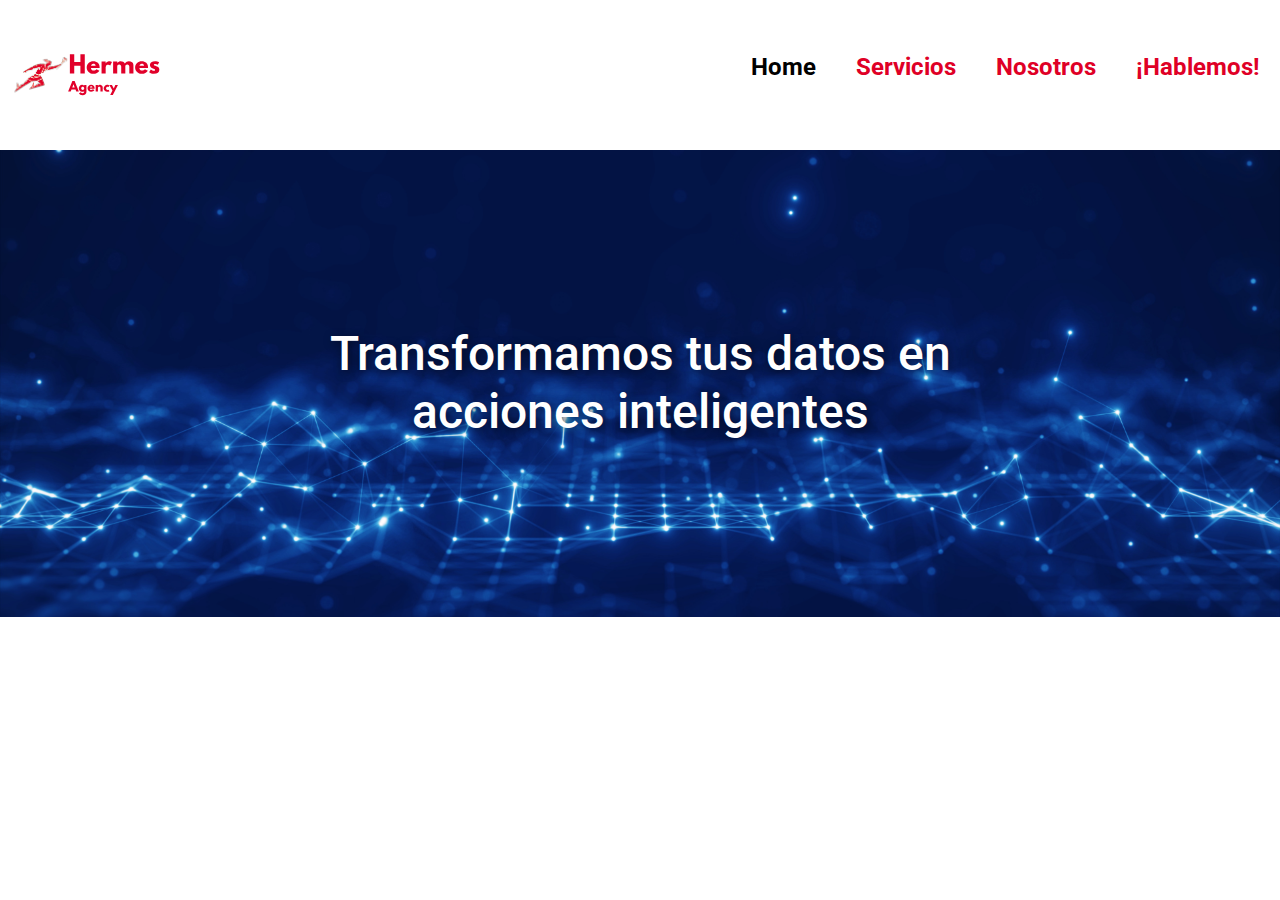
==== index.html @ 923fc14b "se creo nav ybanner y coloco hover en los li" ====
<!DOCTYPE html>
<html lang="en">
  <head>
    <meta charset="UTF-8" />
    <meta name="viewport" content="width=device-width, initial-scale=1.0" />
    <link rel="preconnect" href="https://fonts.googleapis.com" />
    <link rel="preconnect" href="https://fonts.gstatic.com" crossorigin />
    <link
      href="https://fonts.googleapis.com/css2?family=Roboto:ital,wght@0,100;0,300;0,400;0,500;0,700;0,900;1,100;1,300;1,400;1,500;1,700;1,900&display=swap"
      rel="stylesheet"
    />
    <link
      href="https://cdn.jsdelivr.net/npm/bootstrap@5.3.3/dist/css/bootstrap.min.css"
      rel="stylesheet"
      integrity="sha384-QWTKZyjpPEjISv5WaRU9OFeRpok6YctnYmDr5pNlyT2bRjXh0JMhjY6hW+ALEwIH"
      crossorigin="anonymous"
    />
    <link rel="stylesheet" href="style.css" />
    <title>Hermes Agency</title>
  </head>
  <body>
    <div>
      <nav>
        <img src="/images/Hermes.svg" alt="Hermes logo" class="logo" />

        <ul>
          <li><a href="#" id="home">Home</a></li>
          <li><a href="#">Servicios</a></li>
          <li><a href="#">Nosotros</a></li>
          <li><a href="#">¡Hablemos!</a></li>
        </ul>
      </nav>
    </div>
    <div class="banner-container">
        <img src="/images/banner-img.png" alt="banner hermes" class="banner-img">
        <h1 class="banner-text">Transformamos tus datos en acciones inteligentes</h1>
    </div>


    <script
      src="https://cdn.jsdelivr.net/npm/bootstrap@5.3.3/dist/js/bootstrap.bundle.min.js"
      integrity="sha384-YvpcrYf0tY3lHB60NNkmXc5s9fDVZLESaAA55NDzOxhy9GkcIdslK1eN7N6jIeHz"
      crossorigin="anonymous"
    ></script>
  </body>
</html>
---- style.css ----
* {
    margin: 0;
    font-family: "Roboto", sans-serif;
}

.logo {
    height: 150px;
    margin-left: 10px;
}

nav {
    display: flex;
    justify-content: space-between;
}

ul {
    list-style: none;
    display: flex;
    align-items: center;
}   

li {
    padding: 20px;
}

li a {
    font-weight: bold;
    font-size: 24px;
    color: #df0026;
    text-decoration: none;
    transition: 0.2s;
}

li a:hover {
    border-top: 4px solid #df0026;
    border-bottom: 4px solid #df0026;
}

#home {
    color: black;
}

#home:hover {
    color: #df0026;
    border-top: 4px solid #df0026;
    border-bottom: 4px solid #df0026;
}

.banner-container {
    position: relative;
    text-align: center;
    color: white;
}

.banner-img{
    width: 100%;
    height: auto;
}

.banner-text {
    position: absolute;
    top: 50%;
    left: 50%;
    transform: translate(-50%, -50%);
    font-size: 3em;
    text-shadow: 2px 2px 8px rgba(0, 0, 0, 0.5);
}
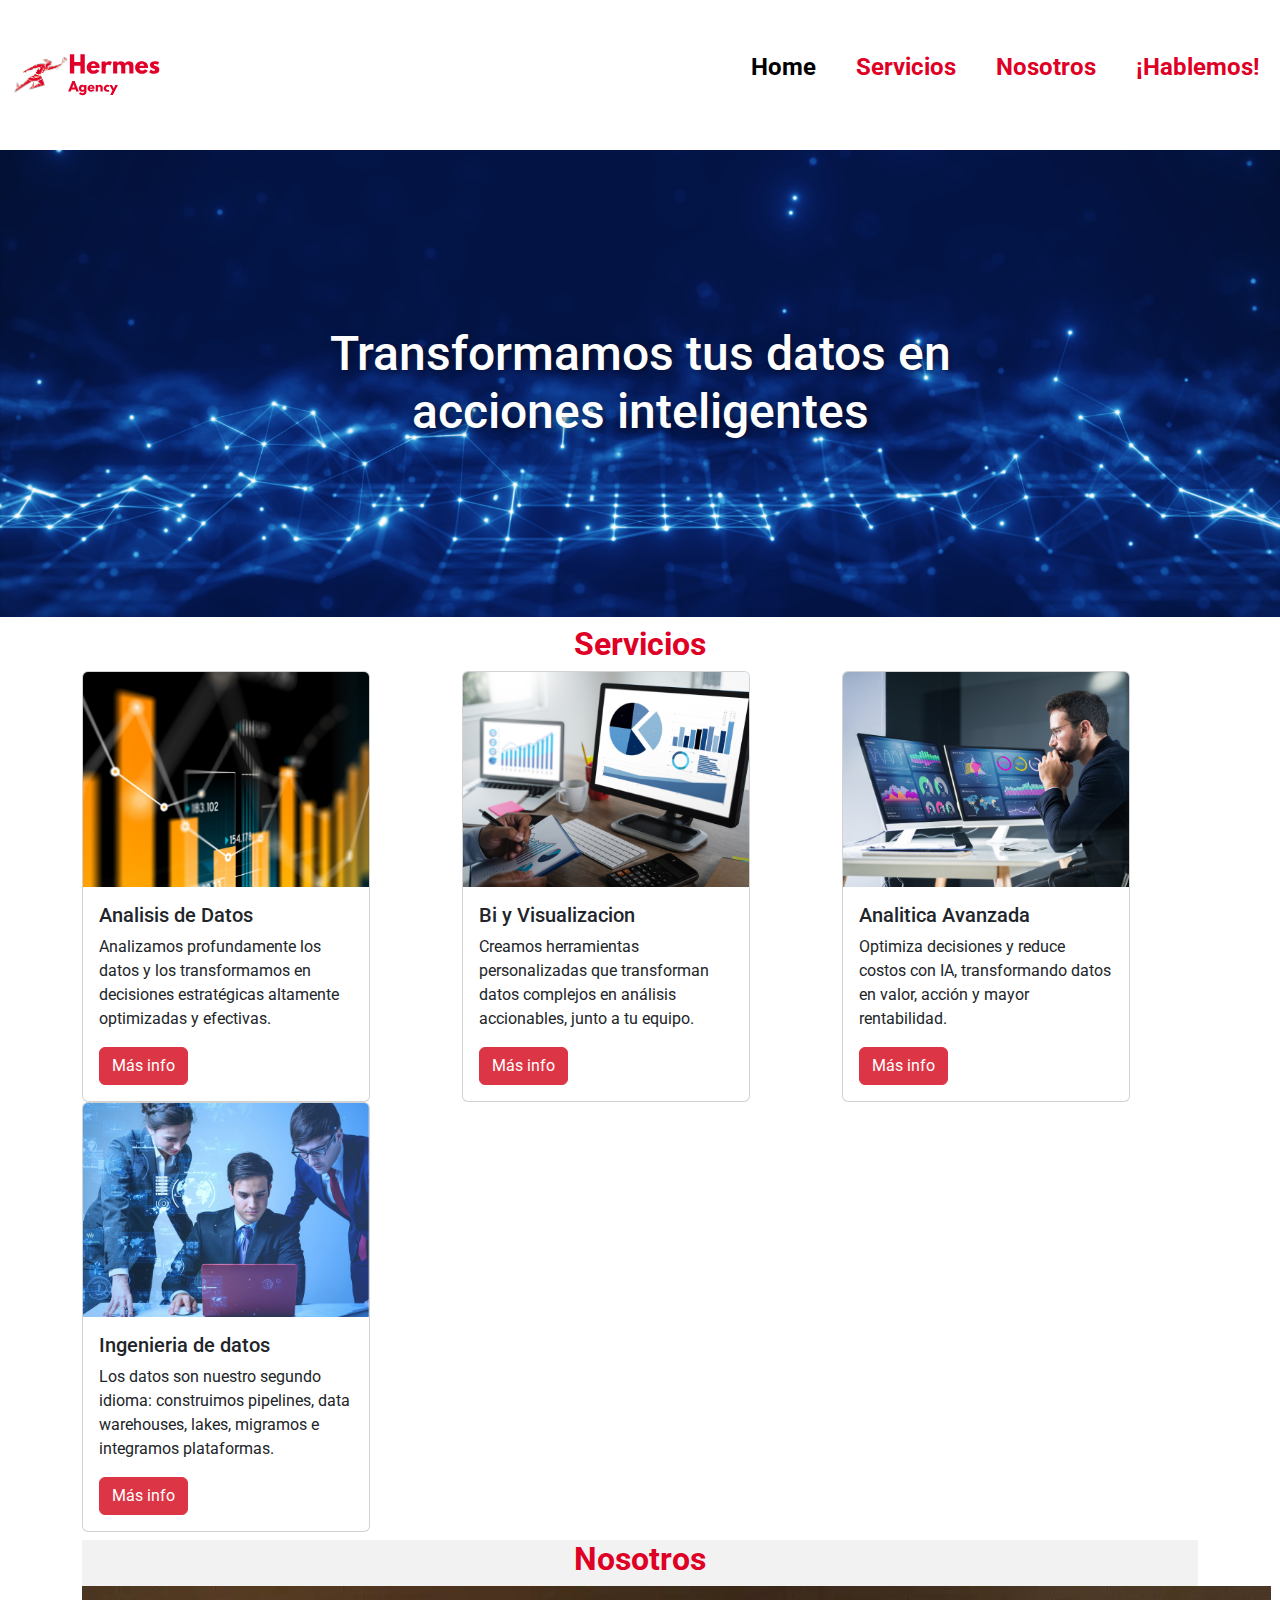
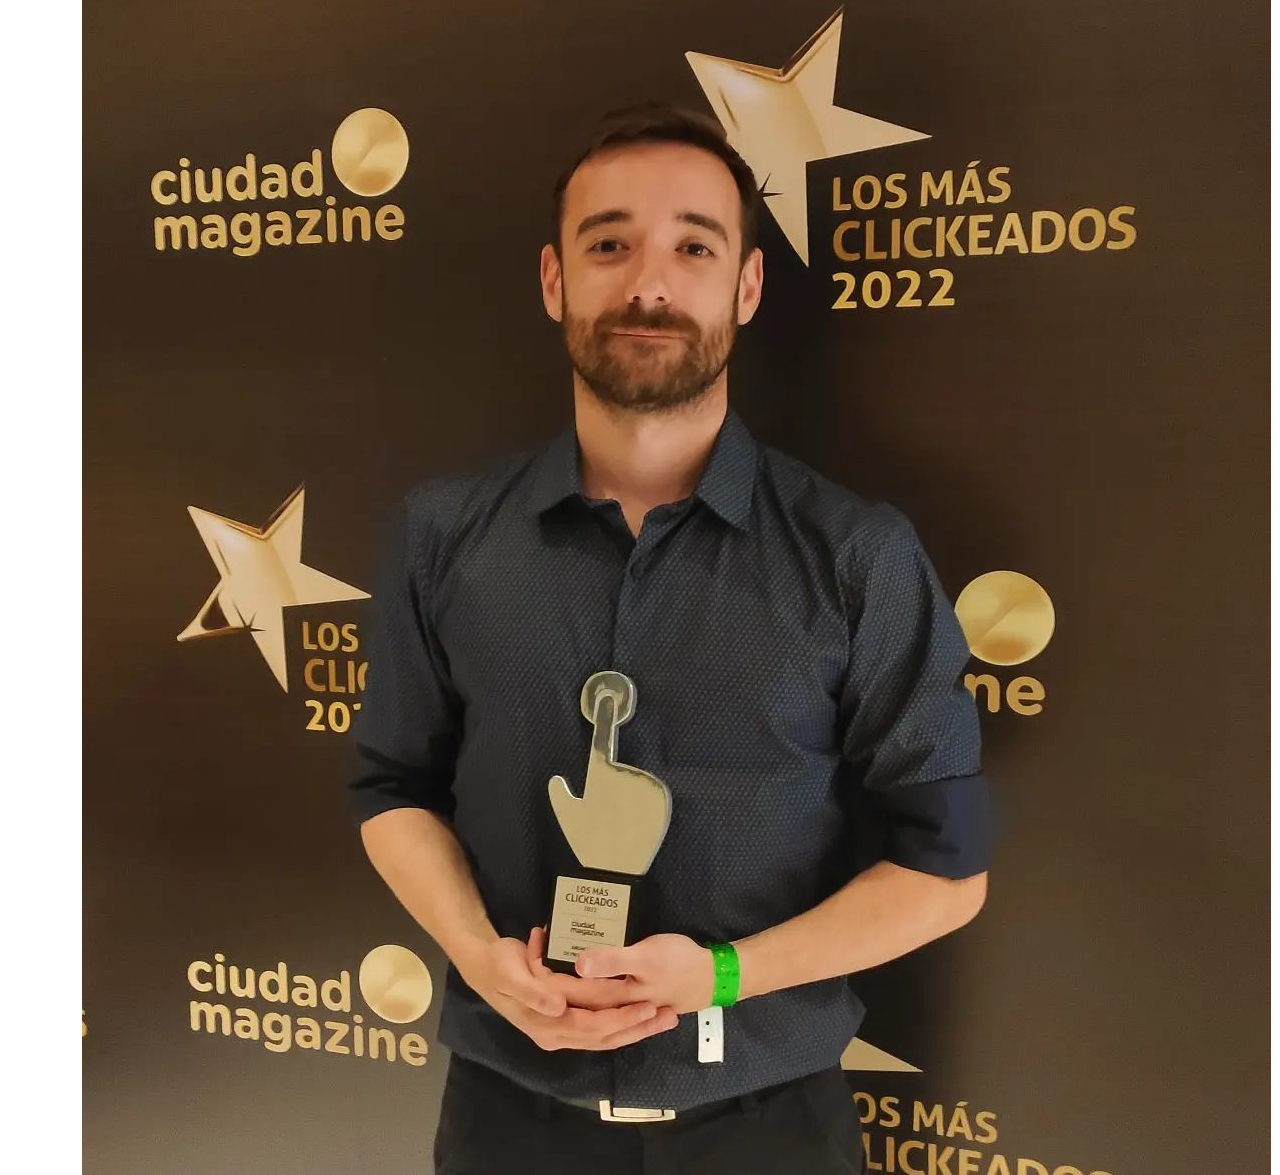
==== commit 17848ffa: "se creo sc servicios desde bootstrap" ====
--- a/index.html
+++ b/index.html
@@ -25,16 +25,74 @@
 
         <ul>
           <li><a href="#" id="home">Home</a></li>
-          <li><a href="#">Servicios</a></li>
+          <li><a href="#servicios">Servicios</a></li>
           <li><a href="#">Nosotros</a></li>
           <li><a href="#">¡Hablemos!</a></li>
         </ul>
       </nav>
     </div>
     <div class="banner-container">
-        <img src="/images/banner-img.png" alt="banner hermes" class="banner-img">
-        <h1 class="banner-text">Transformamos tus datos en acciones inteligentes</h1>
+      <img
+        src="/images/banner-img.png"
+        alt="banner hermes"
+        class="banner-img"
+      />
+      <h1 class="banner-text">
+        Transformamos tus datos en acciones inteligentes
+      </h1>
     </div>
+    <div class="container" id="servicios">
+        <div class="row">
+          <h2 class="text-center p-2 mb-0">Servicios</h2>
+            <div class="col">
+                <div class="card" style="width: 18rem;">
+                <img src="/images/image-card1.png" class="card-img-top" alt="...">
+                <div class="card-body">
+                    <h5 class="card-title">Analisis de Datos</h5>
+                    <p class="card-text">Analizamos profundamente los datos y los transformamos en decisiones estratégicas altamente optimizadas y efectivas.
+                    </p>
+                    <a href="#" class="btn btn-danger">Más info</a>
+                </div>
+                </div>
+            </div>
+          <div class="col">
+            <div class="card" style="width: 18rem;">
+              <img src="/images/image-card2.png" class="card-img-top" alt="...">
+              <div class="card-body">
+                <h5 class="card-title">Bi y Visualizacion</h5>
+                <p class="card-text">Creamos herramientas personalizadas que transforman datos complejos en análisis accionables, junto a tu equipo.
+                </p>
+                <a href="#" class="btn btn-danger">Más info</a>
+              </div>
+            </div>
+          </div>
+          <div class="col">
+            <div class="card" style="width: 18rem;">
+              <img src="/images/image-card3.png" class="card-img-top" alt="...">
+              <div class="card-body">
+                <h5 class="card-title">Analitica Avanzada</h5>
+                <p class="card-text">Optimiza decisiones y reduce costos con IA, transformando datos en valor, acción y mayor rentabilidad.</p>
+                <a href="#" class="btn btn-danger">Más info</a>
+              </div>
+            </div>
+          </div>
+          <div class="col">
+            <div class="card" style="width: 18rem;">
+              <img src="/images/image-card4.png" class="card-img-top" alt="...">
+              <div class="card-body">
+                <h5 class="card-title">Ingenieria de datos</h5>
+                <p class="card-text">Los datos son nuestro segundo idioma: construimos pipelines, data warehouses, lakes, migramos e integramos plataformas.</p>
+                <a href="#" class="btn btn-danger">Más info</a>
+              </div>
+            </div>
+          </div>
+        </div>
+        <div class="about-us">
+            <h2 class="text-center m-2">Nosotros</h2>
+            <div>
+                <img src="/images/juan-marina.jpg" alt="Juan martin marina">
+            </div>
+        </div>
 
 
     <script
--- a/style.css
+++ b/style.css
@@ -66,3 +66,13 @@
     text-shadow: 2px 2px 8px rgba(0, 0, 0, 0.5);
 }
 
+h2 {
+    font-weight: bold;
+    color: #df0026;
+}
+
+.about-us {
+    width: 100%;
+    background-color: #f2f2f2;
+    
+}
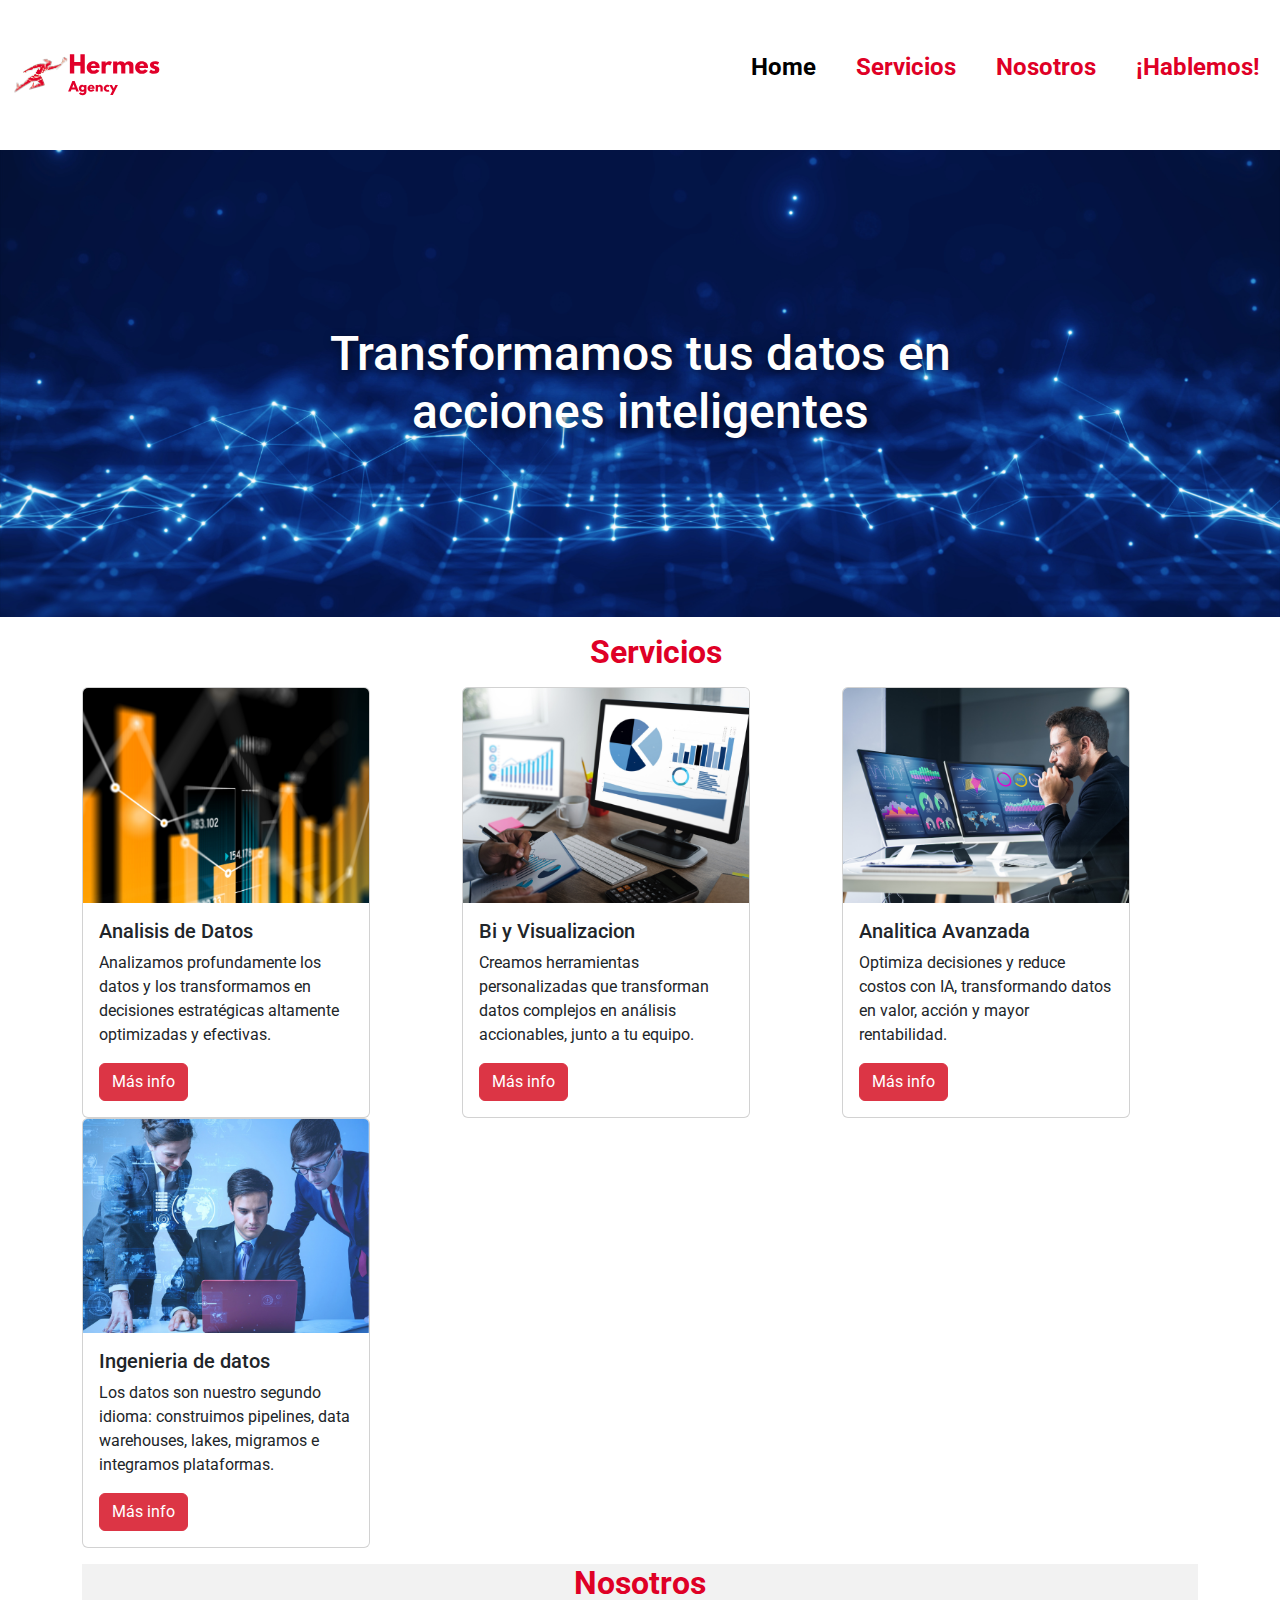
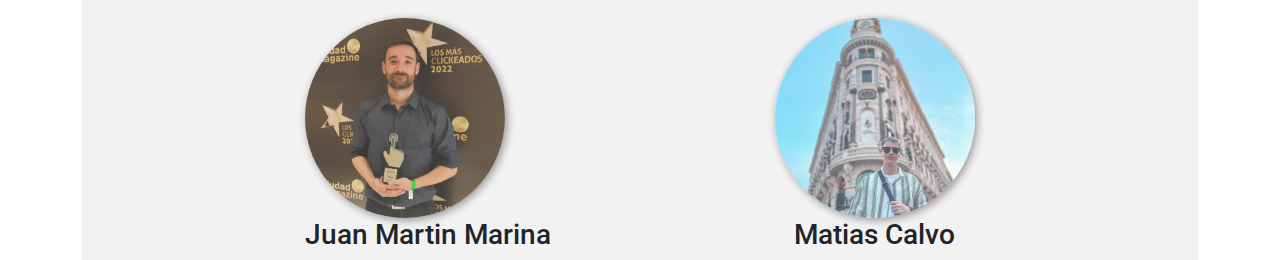
==== commit 5b886339: "agregadas imgs con su hover" ====
--- a/index.html
+++ b/index.html
@@ -43,7 +43,7 @@
     </div>
     <div class="container" id="servicios">
         <div class="row">
-          <h2 class="text-center p-2 mb-0">Servicios</h2>
+          <h2 class="text-center m-3">Servicios</h2>
             <div class="col">
                 <div class="card" style="width: 18rem;">
                 <img src="/images/image-card1.png" class="card-img-top" alt="...">
@@ -88,10 +88,17 @@
           </div>
         </div>
         <div class="about-us">
-            <h2 class="text-center m-2">Nosotros</h2>
-            <div>
-                <img src="/images/juan-marina.jpg" alt="Juan martin marina">
-            </div>
+            <h2 class="text-center m-3">Nosotros</h2>
+            <div class="partners">
+                <div>
+                    <img src="/images/juan-marina.jpg" alt="Juan martin marina">
+                    <h3>Juan Martin Marina</h3>
+                </div>
+                <div>
+                    <img src="/images/matias-calvo.jpg" alt="Juan martin marina">
+                    <h3>Matias Calvo</h3>
+                </div>
+            </div>                
         </div>
 
 
--- a/style.css
+++ b/style.css
@@ -74,5 +74,31 @@
 .about-us {
     width: 100%;
     background-color: #f2f2f2;
-    
 }
+
+.about-us img {
+    width: 200px;
+    height: 200px;
+    border-radius: 50%;
+    object-fit: cover;
+    box-shadow: 2px 2px 8px rgba(0, 0, 0, 0.5);
+}
+
+.partners {
+    display: flex;
+    justify-content: space-evenly;
+}
+
+.partners img {
+    opacity: 0.8;
+    transition: 0.3s;
+}
+
+.partners img:hover {
+    opacity: 1;
+    scale: 1.1;
+}
+
+.partners h3 {
+    text-align: center;
+}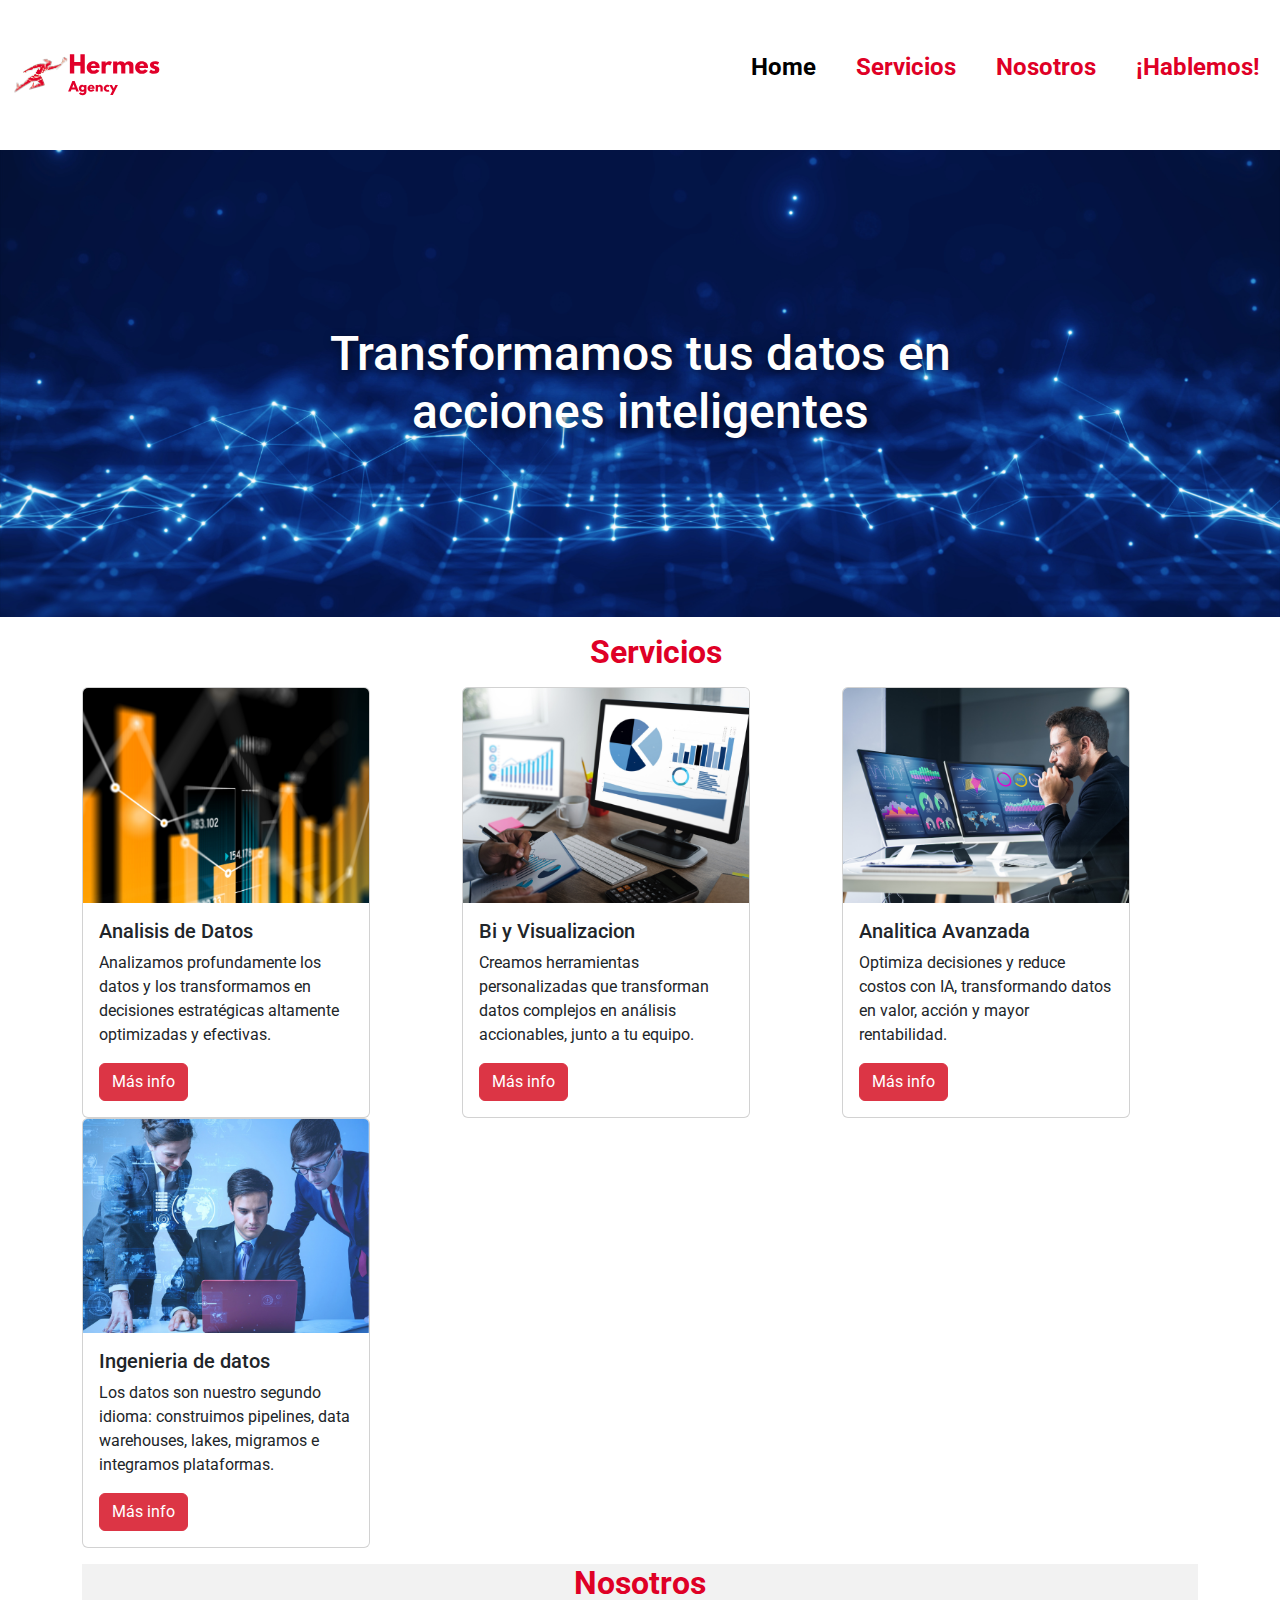
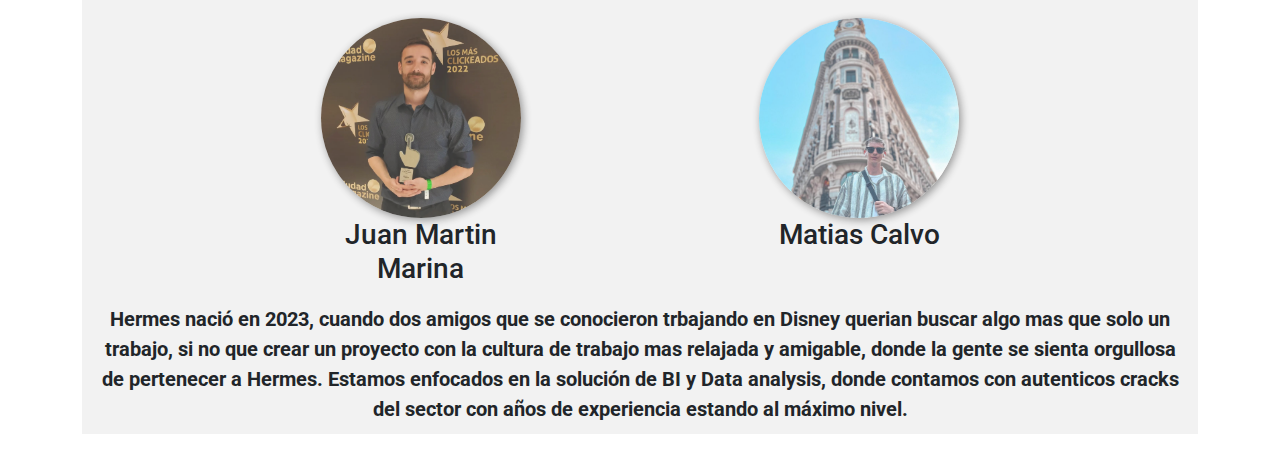
==== commit 9d645469: "centrado imgs partners terminada seccion about us" ====
--- a/index.html
+++ b/index.html
@@ -24,9 +24,9 @@
         <img src="/images/Hermes.svg" alt="Hermes logo" class="logo" />
 
         <ul>
-          <li><a href="#" id="home">Home</a></li>
+          <li><a href="#home" id="home">Home</a></li>
           <li><a href="#servicios">Servicios</a></li>
-          <li><a href="#">Nosotros</a></li>
+          <li><a href="#about-us">Nosotros</a></li>
           <li><a href="#">¡Hablemos!</a></li>
         </ul>
       </nav>
@@ -85,21 +85,26 @@
                 <a href="#" class="btn btn-danger">Más info</a>
               </div>
             </div>
+        </div>
+    </div>
+        <section id="about-us">
+          <h2 class="text-center m-3">Nosotros</h2>
+          <div class="partners">
+               <div>
+                   <img src="/images/juan-marina.jpg" alt="Juan martin marina">
+                   <h3>Juan Martin Marina</h3>
+               </div>
+               <div>
+                   <img src="/images/matias-calvo.jpg" alt="Juan martin marina">
+                   <h3>Matias Calvo</h3>
+               </div>
           </div>
-        </div>
-        <div class="about-us">
-            <h2 class="text-center m-3">Nosotros</h2>
-            <div class="partners">
-                <div>
-                    <img src="/images/juan-marina.jpg" alt="Juan martin marina">
-                    <h3>Juan Martin Marina</h3>
-                </div>
-                <div>
-                    <img src="/images/matias-calvo.jpg" alt="Juan martin marina">
-                    <h3>Matias Calvo</h3>
-                </div>
-            </div>                
-        </div>
+          <p class="resumen">Hermes nació en 2023, cuando dos amigos que se conocieron trbajando en Disney querian buscar algo mas que solo un trabajo, si no que crear un proyecto con la cultura de trabajo mas relajada y amigable, donde la gente se sienta orgullosa de pertenecer a Hermes.
+            Estamos enfocados en la solución de BI y Data analysis, donde contamos con autenticos cracks del sector con años de experiencia estando al máximo nivel.
+          </p>                
+        </section>
+
+
 
 
     <script
--- a/style.css
+++ b/style.css
@@ -71,12 +71,12 @@
     color: #df0026;
 }
 
-.about-us {
+#about-us {
     width: 100%;
     background-color: #f2f2f2;
 }
 
-.about-us img {
+#about-us img {
     width: 200px;
     height: 200px;
     border-radius: 50%;
@@ -87,6 +87,7 @@
 .partners {
     display: flex;
     justify-content: space-evenly;
+    
 }
 
 .partners img {
@@ -101,4 +102,12 @@
 
 .partners h3 {
     text-align: center;
+    width: 200px;
+}   
+
+.resumen {
+    font-size: 20px;
+    font-weight: bold;
+    text-align: center;
+    padding: 10px;
 }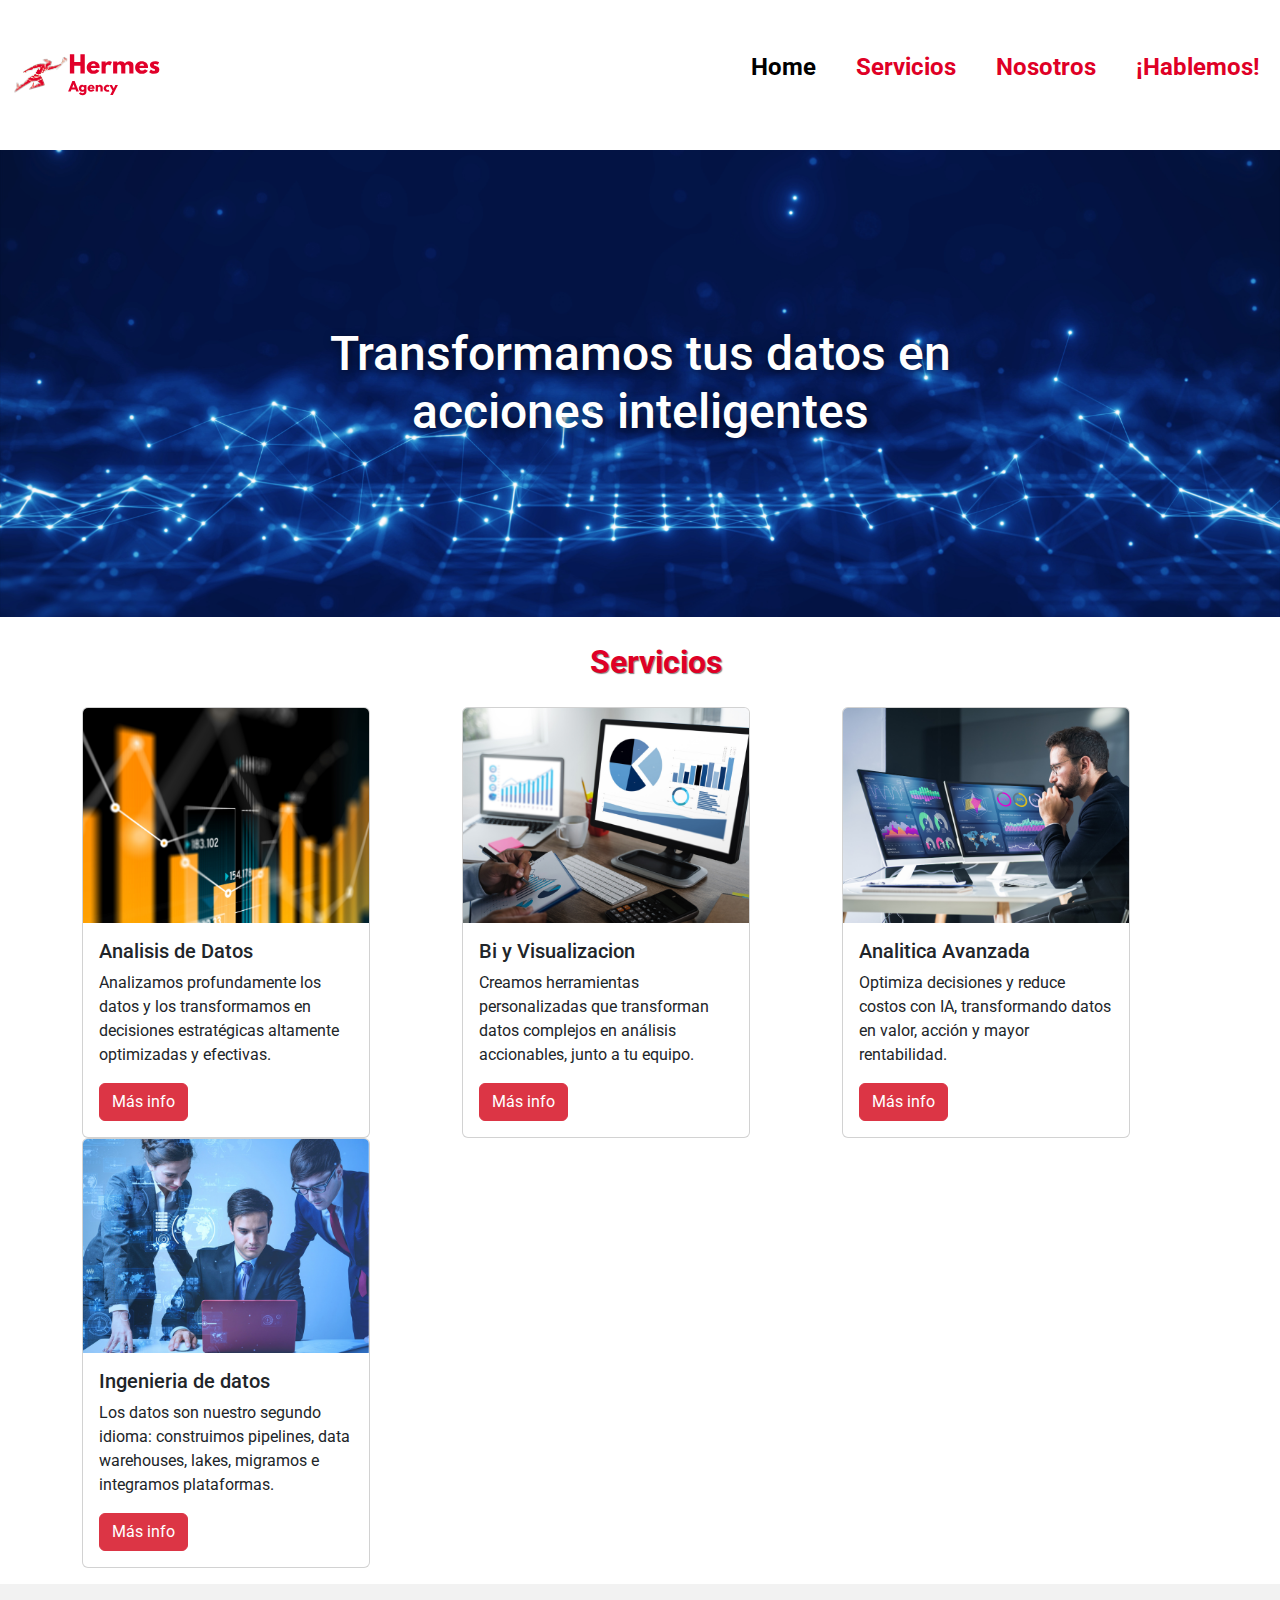
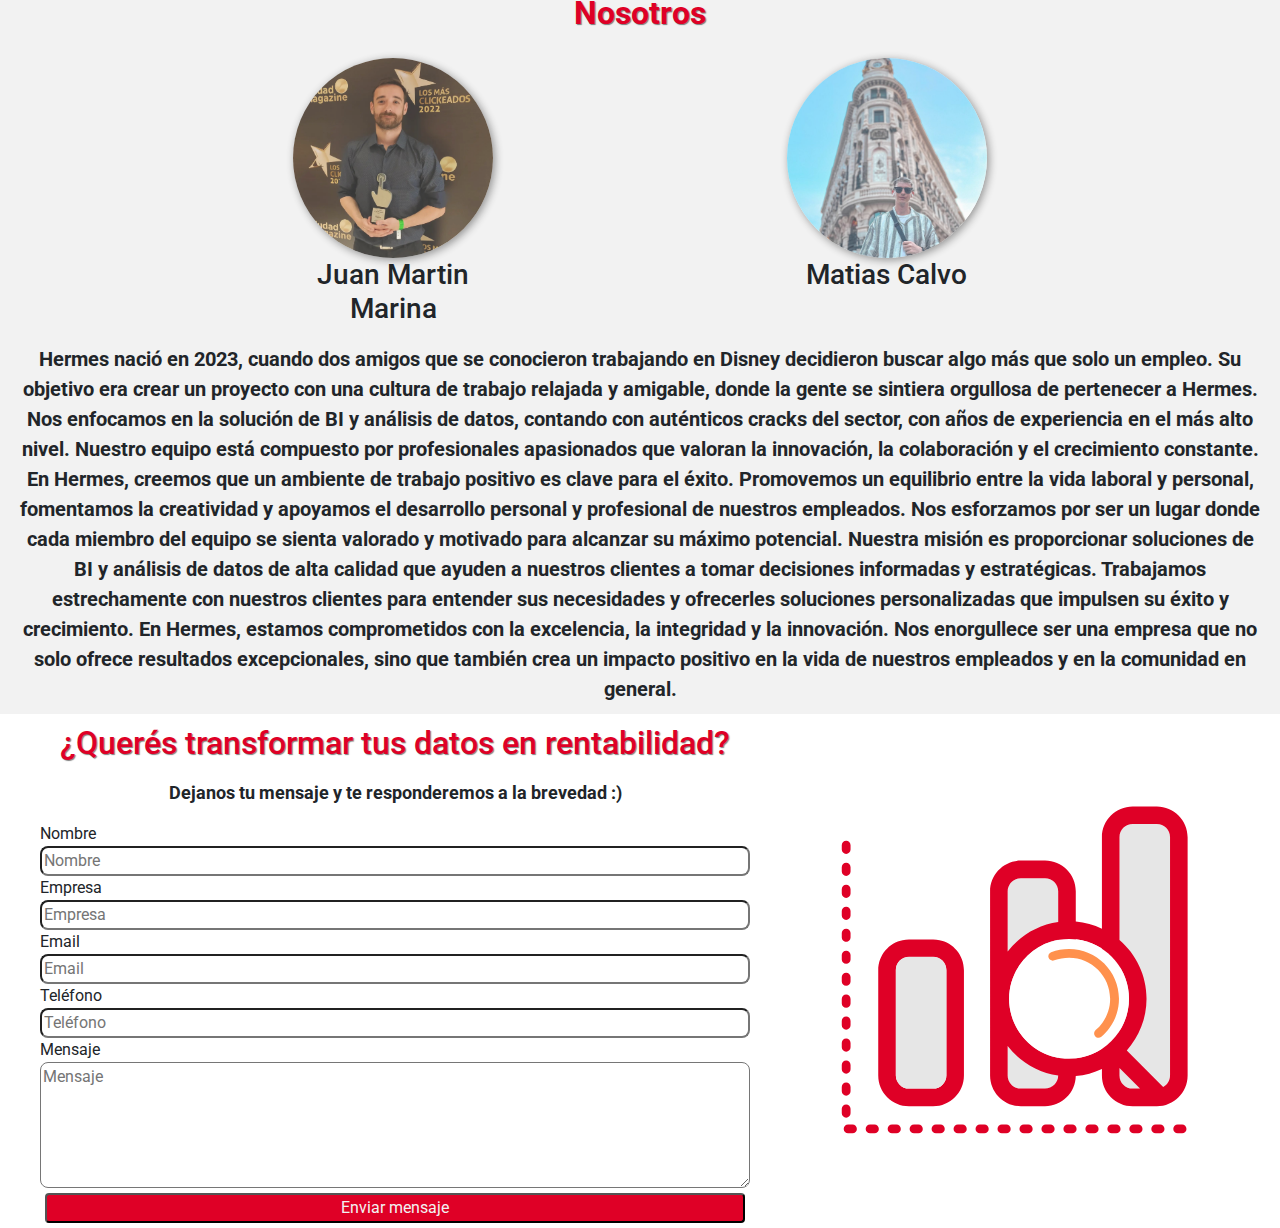
==== commit a81b7a31: "se amplio texto sobre nosotros, se creo seccion formulario" ====
--- a/index.html
+++ b/index.html
@@ -21,91 +21,140 @@
   <body>
     <div>
       <nav>
-        <img src="/images/Hermes.svg" alt="Hermes logo" class="logo" />
+        <img src="images/Hermes.svg" alt="Hermes logo" class="logo" />
 
         <ul>
           <li><a href="#home" id="home">Home</a></li>
           <li><a href="#servicios">Servicios</a></li>
           <li><a href="#about-us">Nosotros</a></li>
-          <li><a href="#">¡Hablemos!</a></li>
+          <li><a href="#form">¡Hablemos!</a></li>
         </ul>
       </nav>
     </div>
     <div class="banner-container">
-      <img
-        src="/images/banner-img.png"
-        alt="banner hermes"
-        class="banner-img"
-      />
+      <img src="images/banner-img.png" alt="banner hermes" class="banner-img" />
       <h1 class="banner-text">
         Transformamos tus datos en acciones inteligentes
       </h1>
     </div>
     <div class="container" id="servicios">
-        <div class="row">
-          <h2 class="text-center m-3">Servicios</h2>
-            <div class="col">
-                <div class="card" style="width: 18rem;">
-                <img src="/images/image-card1.png" class="card-img-top" alt="...">
-                <div class="card-body">
-                    <h5 class="card-title">Analisis de Datos</h5>
-                    <p class="card-text">Analizamos profundamente los datos y los transformamos en decisiones estratégicas altamente optimizadas y efectivas.
-                    </p>
-                    <a href="#" class="btn btn-danger">Más info</a>
-                </div>
-                </div>
-            </div>
-          <div class="col">
-            <div class="card" style="width: 18rem;">
-              <img src="/images/image-card2.png" class="card-img-top" alt="...">
-              <div class="card-body">
-                <h5 class="card-title">Bi y Visualizacion</h5>
-                <p class="card-text">Creamos herramientas personalizadas que transforman datos complejos en análisis accionables, junto a tu equipo.
-                </p>
-                <a href="#" class="btn btn-danger">Más info</a>
-              </div>
+      <div class="row">
+        <h2 class="text-center m-3">Servicios</h2>
+        <div class="col">
+          <div class="card" style="width: 18rem">
+            <img src="images/image-card1.png" class="card-img-top" alt="..." />
+            <div class="card-body">
+              <h5 class="card-title">Analisis de Datos</h5>
+              <p class="card-text">
+                Analizamos profundamente los datos y los transformamos en
+                decisiones estratégicas altamente optimizadas y efectivas.
+              </p>
+              <a href="#" class="btn btn-danger">Más info</a>
             </div>
           </div>
-          <div class="col">
-            <div class="card" style="width: 18rem;">
-              <img src="/images/image-card3.png" class="card-img-top" alt="...">
-              <div class="card-body">
-                <h5 class="card-title">Analitica Avanzada</h5>
-                <p class="card-text">Optimiza decisiones y reduce costos con IA, transformando datos en valor, acción y mayor rentabilidad.</p>
-                <a href="#" class="btn btn-danger">Más info</a>
-              </div>
+        </div>
+        <div class="col">
+          <div class="card" style="width: 18rem">
+            <img src="images/image-card2.png" class="card-img-top" alt="..." />
+            <div class="card-body">
+              <h5 class="card-title">Bi y Visualizacion</h5>
+              <p class="card-text">
+                Creamos herramientas personalizadas que transforman datos
+                complejos en análisis accionables, junto a tu equipo.
+              </p>
+              <a href="#" class="btn btn-danger">Más info</a>
             </div>
           </div>
-          <div class="col">
-            <div class="card" style="width: 18rem;">
-              <img src="/images/image-card4.png" class="card-img-top" alt="...">
-              <div class="card-body">
-                <h5 class="card-title">Ingenieria de datos</h5>
-                <p class="card-text">Los datos son nuestro segundo idioma: construimos pipelines, data warehouses, lakes, migramos e integramos plataformas.</p>
-                <a href="#" class="btn btn-danger">Más info</a>
-              </div>
+        </div>
+        <div class="col">
+          <div class="card" style="width: 18rem">
+            <img src="images/image-card3.png" class="card-img-top" alt="..." />
+            <div class="card-body">
+              <h5 class="card-title">Analitica Avanzada</h5>
+              <p class="card-text">
+                Optimiza decisiones y reduce costos con IA, transformando datos
+                en valor, acción y mayor rentabilidad.
+              </p>
+              <a href="#" class="btn btn-danger">Más info</a>
             </div>
+          </div>
         </div>
+        <div class="col">
+          <div class="card" style="width: 18rem">
+            <img src="images/image-card4.png" class="card-img-top" alt="..." />
+            <div class="card-body">
+              <h5 class="card-title">Ingenieria de datos</h5>
+              <p class="card-text">
+                Los datos son nuestro segundo idioma: construimos pipelines,
+                data warehouses, lakes, migramos e integramos plataformas.
+              </p>
+              <a href="#" class="btn btn-danger">Más info</a>
+            </div>
+          </div>
+        </div>
+      </div>
     </div>
-        <section id="about-us">
-          <h2 class="text-center m-3">Nosotros</h2>
-          <div class="partners">
-               <div>
-                   <img src="/images/juan-marina.jpg" alt="Juan martin marina">
-                   <h3>Juan Martin Marina</h3>
-               </div>
-               <div>
-                   <img src="/images/matias-calvo.jpg" alt="Juan martin marina">
-                   <h3>Matias Calvo</h3>
-               </div>
-          </div>
-          <p class="resumen">Hermes nació en 2023, cuando dos amigos que se conocieron trbajando en Disney querian buscar algo mas que solo un trabajo, si no que crear un proyecto con la cultura de trabajo mas relajada y amigable, donde la gente se sienta orgullosa de pertenecer a Hermes.
-            Estamos enfocados en la solución de BI y Data analysis, donde contamos con autenticos cracks del sector con años de experiencia estando al máximo nivel.
-          </p>                
-        </section>
+    <section id="about-us">
+      <h2 class="text-center m-3">Nosotros</h2>
+      <div class="partners">
+        <div>
+          <img src="images/juan-marina.jpg" alt="Juan martin marina" />
+          <h3>Juan Martin Marina</h3>
+        </div>
+        <div>
+          <img src="images/matias-calvo.jpg" alt="Juan martin marina" />
+          <h3>Matias Calvo</h3>
+        </div>
+      </div>
+      <p class="resumen">
+        Hermes nació en 2023, cuando dos amigos que se conocieron trabajando en
+        Disney decidieron buscar algo más que solo un empleo. Su objetivo era
+        crear un proyecto con una cultura de trabajo relajada y amigable, donde
+        la gente se sintiera orgullosa de pertenecer a Hermes. Nos enfocamos en
+        la solución de BI y análisis de datos, contando con auténticos cracks
+        del sector, con años de experiencia en el más alto nivel. Nuestro equipo
+        está compuesto por profesionales apasionados que valoran la innovación,
+        la colaboración y el crecimiento constante. En Hermes, creemos que un
+        ambiente de trabajo positivo es clave para el éxito. Promovemos un
+        equilibrio entre la vida laboral y personal, fomentamos la creatividad y
+        apoyamos el desarrollo personal y profesional de nuestros empleados. Nos
+        esforzamos por ser un lugar donde cada miembro del equipo se sienta
+        valorado y motivado para alcanzar su máximo potencial. Nuestra misión es
+        proporcionar soluciones de BI y análisis de datos de alta calidad que
+        ayuden a nuestros clientes a tomar decisiones informadas y estratégicas.
+        Trabajamos estrechamente con nuestros clientes para entender sus
+        necesidades y ofrecerles soluciones personalizadas que impulsen su éxito
+        y crecimiento. En Hermes, estamos comprometidos con la excelencia, la
+        integridad y la innovación. Nos enorgullece ser una empresa que no solo
+        ofrece resultados excepcionales, sino que también crea un impacto
+        positivo en la vida de nuestros empleados y en la comunidad en general.
+      </p>
+    </section>
+    <section class="form-columns">
+        <div id="form">
+          <h3>¿Querés transformar tus datos en rentabilidad?</h3>
+          <p>Dejanos tu mensaje y te responderemos a la brevedad :)</p>
+          <form action="#" method="POST">
+              <label for="nombre">Nombre</label>
+              <input type="text" id="nombre" name="nombre" placeholder="Nombre" required>
+              <label for="empresa">Empresa</label>
+              <input type="text" id="empresa" name="empresa" placeholder="Empresa">
+              <label for="email">Email</label>
+              <input type="email" id="email" name="email" placeholder="Email" required>
+              <label for="telefono">Teléfono</label>
+              <input type="text" id="telefono" name="telefono" placeholder="Teléfono">
+              <label for="mensaje">Mensaje</label>
+              <textarea id="mensaje" name="mensaje" rows="5" placeholder="Mensaje" required></textarea>
+              <button type="submit">Enviar mensaje</button>
+          </form>
+        </div>  
+      <div class="imageform">
+        <img src="images/data-analysis.svg" alt="Impulsar ventas">
+      </div>
+    </section>
+    <footer>
 
-
-
+    </footer>
 
     <script
       src="https://cdn.jsdelivr.net/npm/bootstrap@5.3.3/dist/js/bootstrap.bundle.min.js"
--- a/style.css
+++ b/style.css
@@ -62,13 +62,15 @@
     top: 50%;
     left: 50%;
     transform: translate(-50%, -50%);
-    font-size: 3em;
+    font-size: 3rem;
     text-shadow: 2px 2px 8px rgba(0, 0, 0, 0.5);
 }
 
 h2 {
+    padding: 10px;
     font-weight: bold;
     color: #df0026;
+    text-shadow: 1px 1px 1px rgba(0, 0, 0, 0.5);
 }
 
 #about-us {
@@ -103,11 +105,60 @@
 .partners h3 {
     text-align: center;
     width: 200px;
+    
 }   
 
 .resumen {
     font-size: 20px;
     font-weight: bold;
     text-align: center;
-    padding: 10px;
+    padding: 10px 20px 10px 20px;
+    margin: 0;
+}
+
+.form-columns {
+    width: 100%;
+    display: flex;
+    justify-content: space-evenly;
+    align-items: center;
+}
+
+form {
+    display: flex;
+    flex-direction: column;
+}
+
+form input, textarea {
+    border-radius: 8px;
+}
+
+form button {
+    color: #f2f2f2;
+    margin: 5px;
+    background-color: #df0026;
+    border-radius: 4px;
+    transition: all 0.2s ease-in-out;
+}
+
+form button:hover {
+    color: rgba(255, 255, 255, 1);
+  box-shadow: 0 5px 15px rgba(223, 0, 38, 1);
+}
+
+#form h3 {
+    text-align: center;
+    font-size: 2em;
+    color: #df0026;
+    padding: 10px 20px 10px 20px;
+    text-shadow: 1px 1px 1px rgba(0, 0, 0, 0.5);
+}
+
+#form p {
+    text-align: center;
+    font-size: 1.1em;
+    font-weight: bold;
+}
+
+.imageform img{
+    height: 50vh;
 }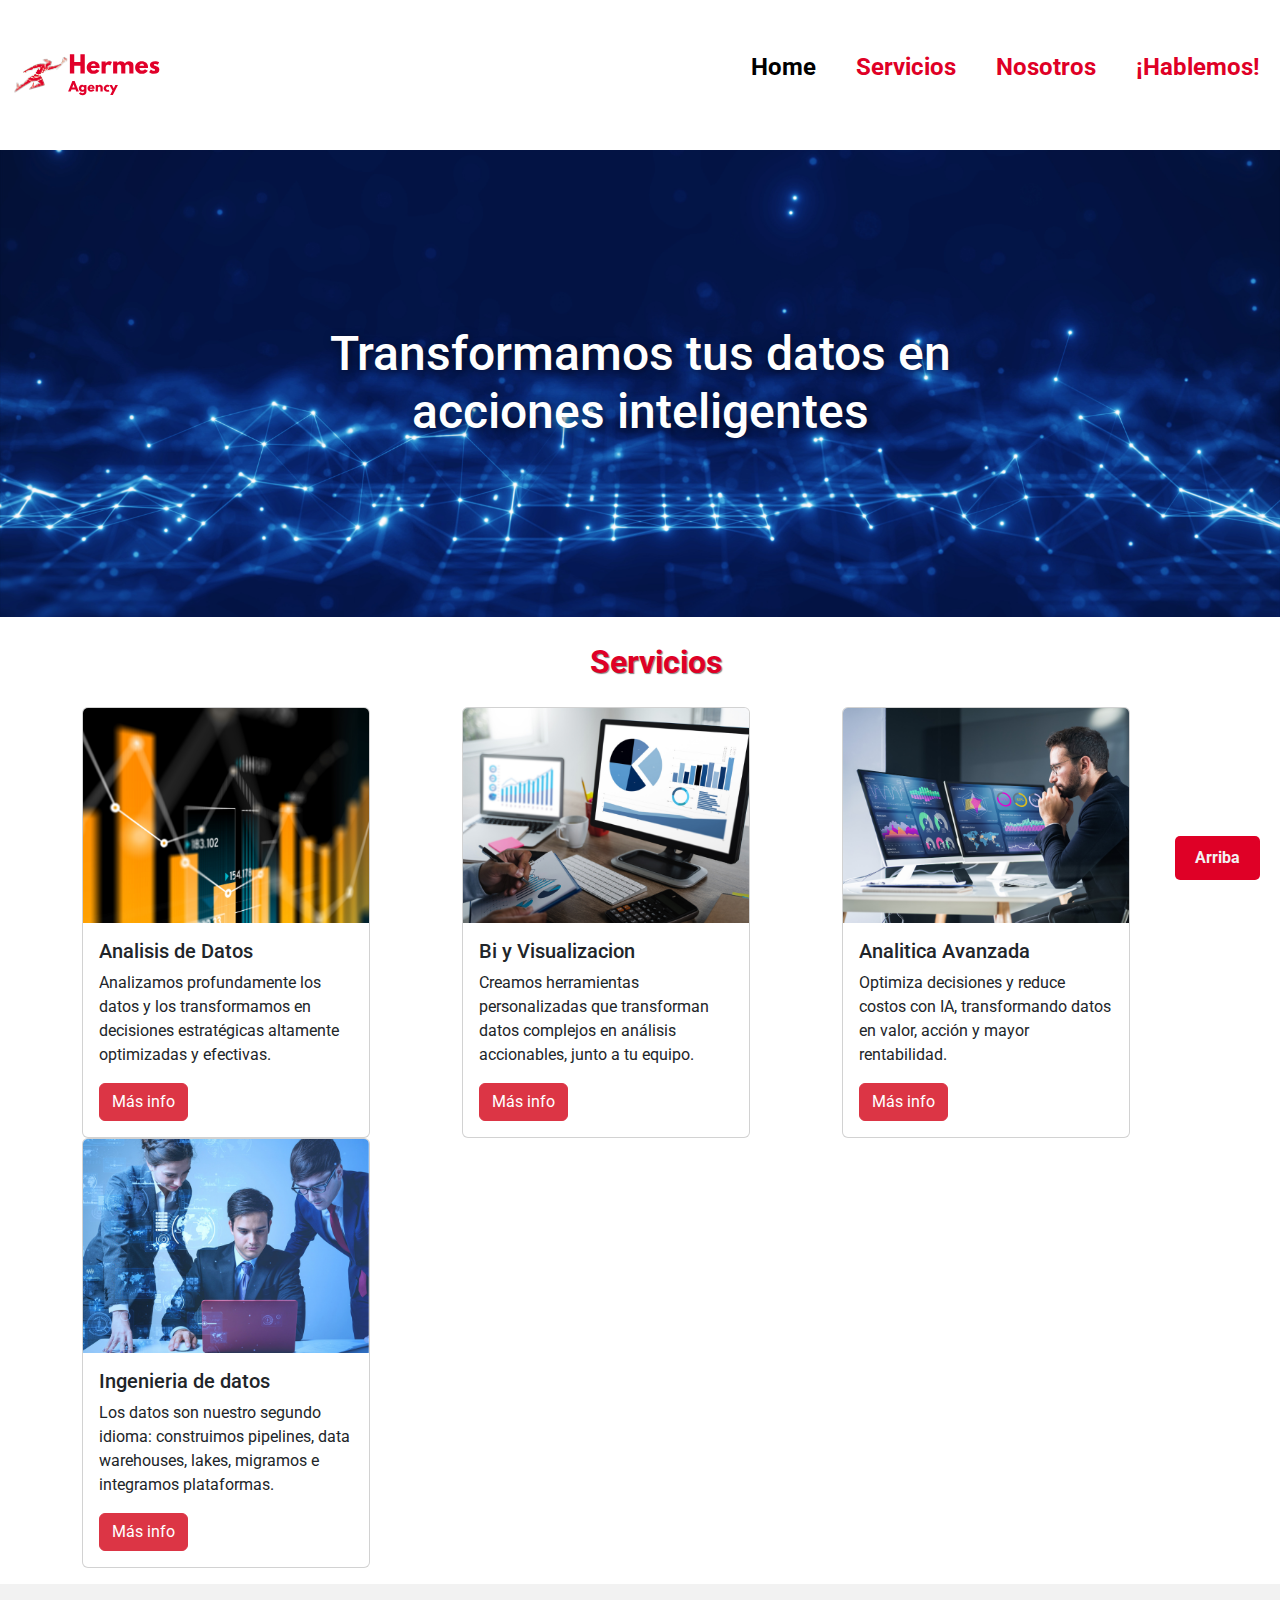
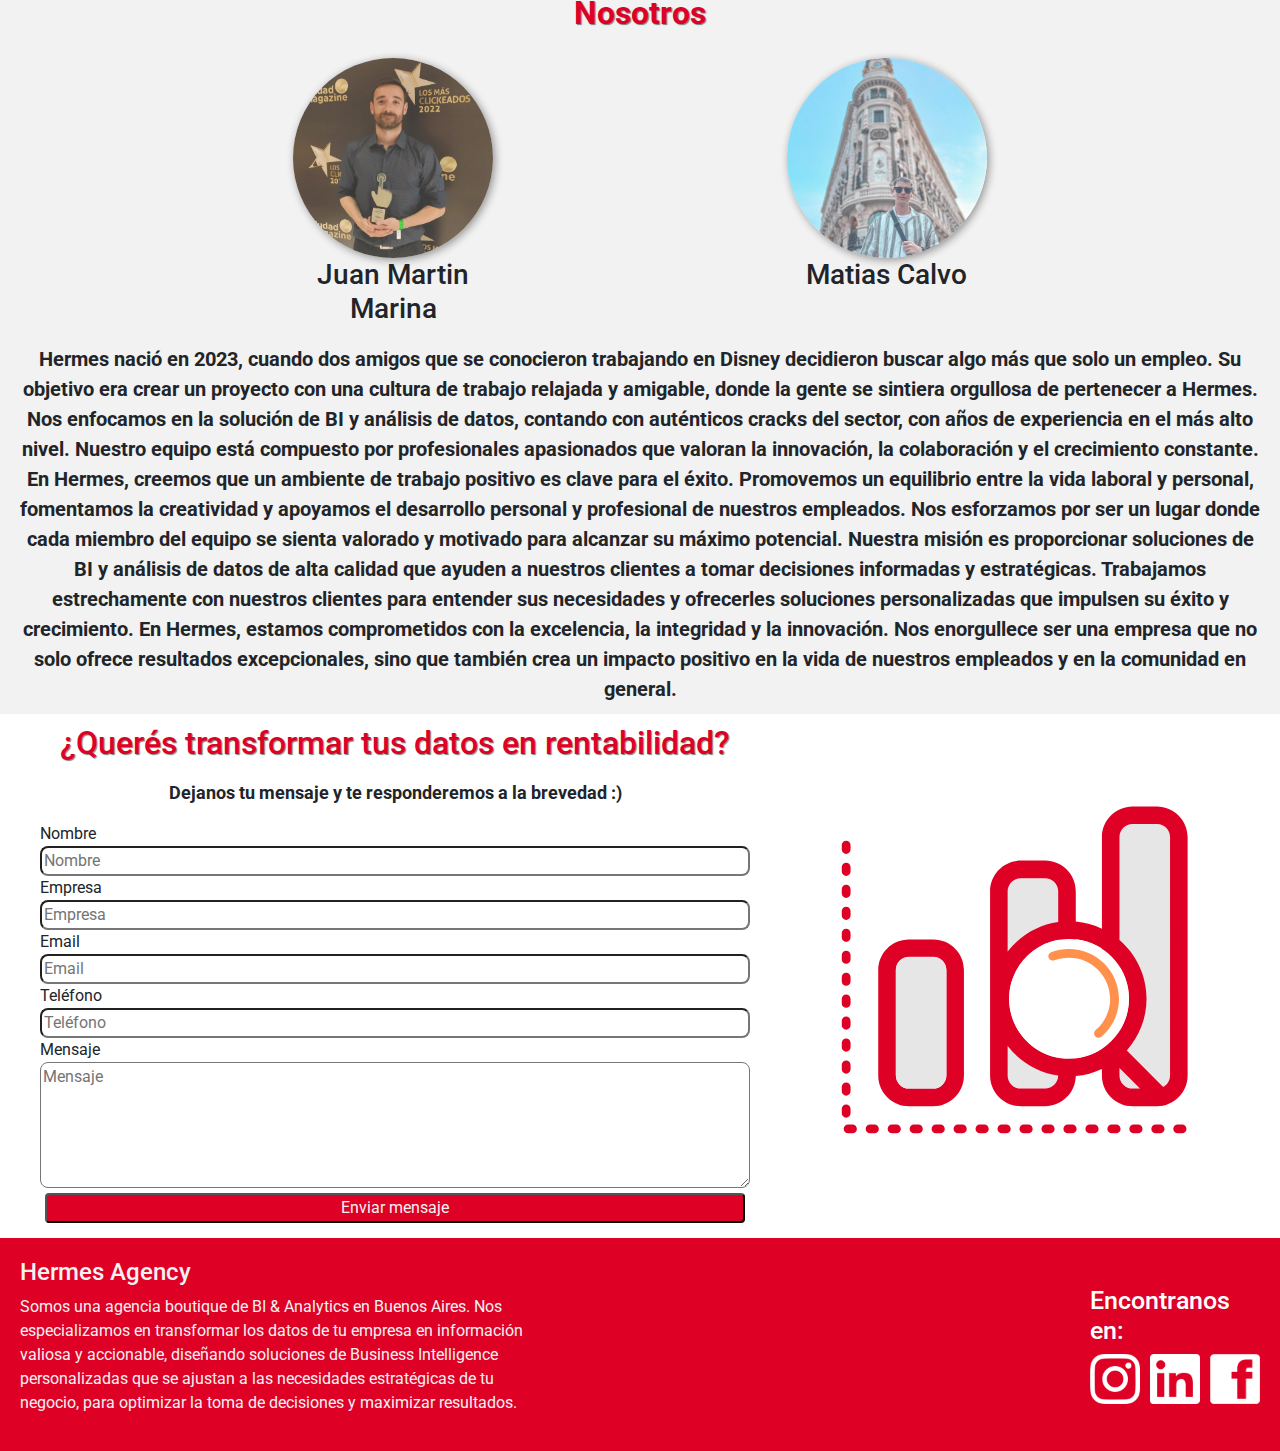
==== commit 3e657578: "se termino seccion form y se creo el footer mas btn a home" ====
--- a/index.html
+++ b/index.html
@@ -31,6 +31,7 @@
         </ul>
       </nav>
     </div>
+    <button id="irArriba"><a href="#home">Arriba</a></button>
     <div class="banner-container">
       <img src="images/banner-img.png" alt="banner hermes" class="banner-img" />
       <h1 class="banner-text">
@@ -153,7 +154,22 @@
       </div>
     </section>
     <footer>
-
+      <div class="columnas-footer">
+        <div class="texto-footer">
+          <h4>Hermes Agency</h4>
+          <p>
+            Somos una agencia boutique de BI & Analytics en Buenos Aires. Nos especializamos en transformar los datos de tu empresa en información valiosa y accionable, diseñando soluciones de Business Intelligence personalizadas que se ajustan a las necesidades estratégicas de tu negocio, para optimizar la toma de decisiones y maximizar resultados.
+          </p>
+      </div>
+      <div class="findus">
+          <h4>Encontranos en:</h4>
+          <div class="logos-footer">
+              <img src="images/instagram-logo.png" alt="Logo instagram">
+              <img src="images/linkedin-logo.webp" alt="Logo Linkedin">
+              <img src="images/facebook-logo.png" alt="Logo Facebook">
+          </div>
+      </div>
+      </div>
     </footer>
 
     <script
--- a/style.css
+++ b/style.css
@@ -161,4 +161,60 @@
 
 .imageform img{
     height: 50vh;
+}
+
+footer {
+    margin-top: 10px;
+    background-color: #df0026;
+}
+
+.columnas-footer {
+    display: flex;
+    padding: 20px;
+    align-items: center;
+    justify-content: space-evenly;
+}
+
+.findus h4 {
+    font-size: 25px;
+    color: #FFFFFF;
+}
+
+.logos-footer {
+    display: flex;
+    gap: 10px;
+}
+
+.logos-footer img {
+    height: 50px;   
+}
+
+.texto-footer {
+    color: #f2f2f2;
+}
+
+.texto-footer p {
+    max-width: 50%;
+}
+
+#irArriba {
+    position: fixed;
+    bottom: 20px;
+    right: 20px;
+    padding: 10px 20px;
+    background-color: #df0026;
+    color: #fff;
+    border: none;
+    border-radius: 5px;
+    cursor: pointer;
+}
+
+#irArriba a {
+    text-decoration: none;
+    font-weight: bold;
+    color: #f2f2f2;
+}
+
+#irArriba:hover {
+    box-shadow: 0 5px 15px rgba(223, 0, 38, 1);   
 }